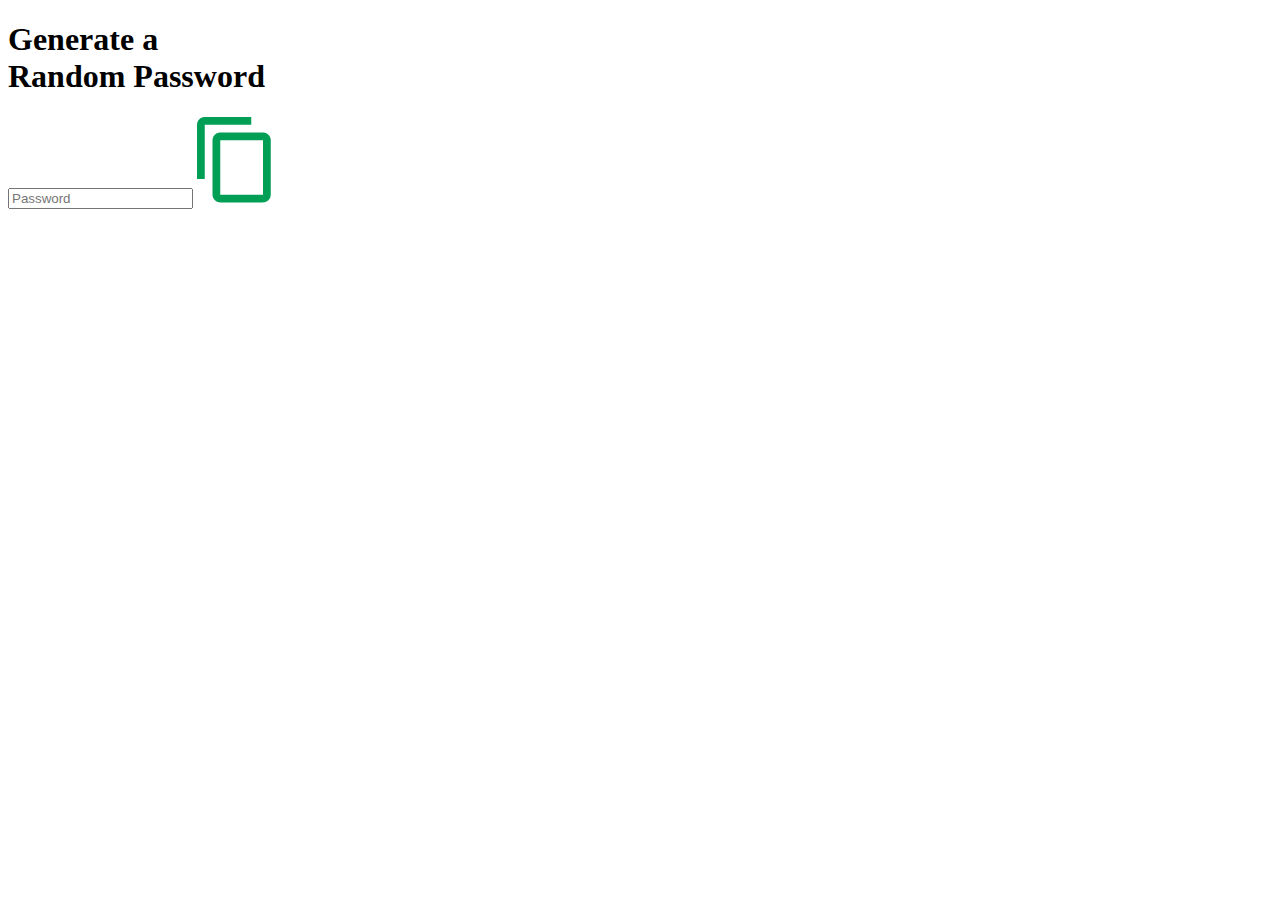
==== Password Generator/index.html @ 60418e3f "password generator" ====
<!DOCTYPE html>
<html lang="en">
<head>
    <meta charset="UTF-8">
    <meta name="viewport" content="width=device-width, initial-scale=1.0">
    <title>Random Password Generator</title>
    <link rel="stylesheet" href="style.css">
</head>
<body>
    <div class="container">
        <h1>Generate a <br> Random Password</h1>
        <div class="display">
            <input type="text" id="password" placeholder="Password">
            <img src="images/copy.png" >
            
        </div>
    </div>
    
</body>
</html>
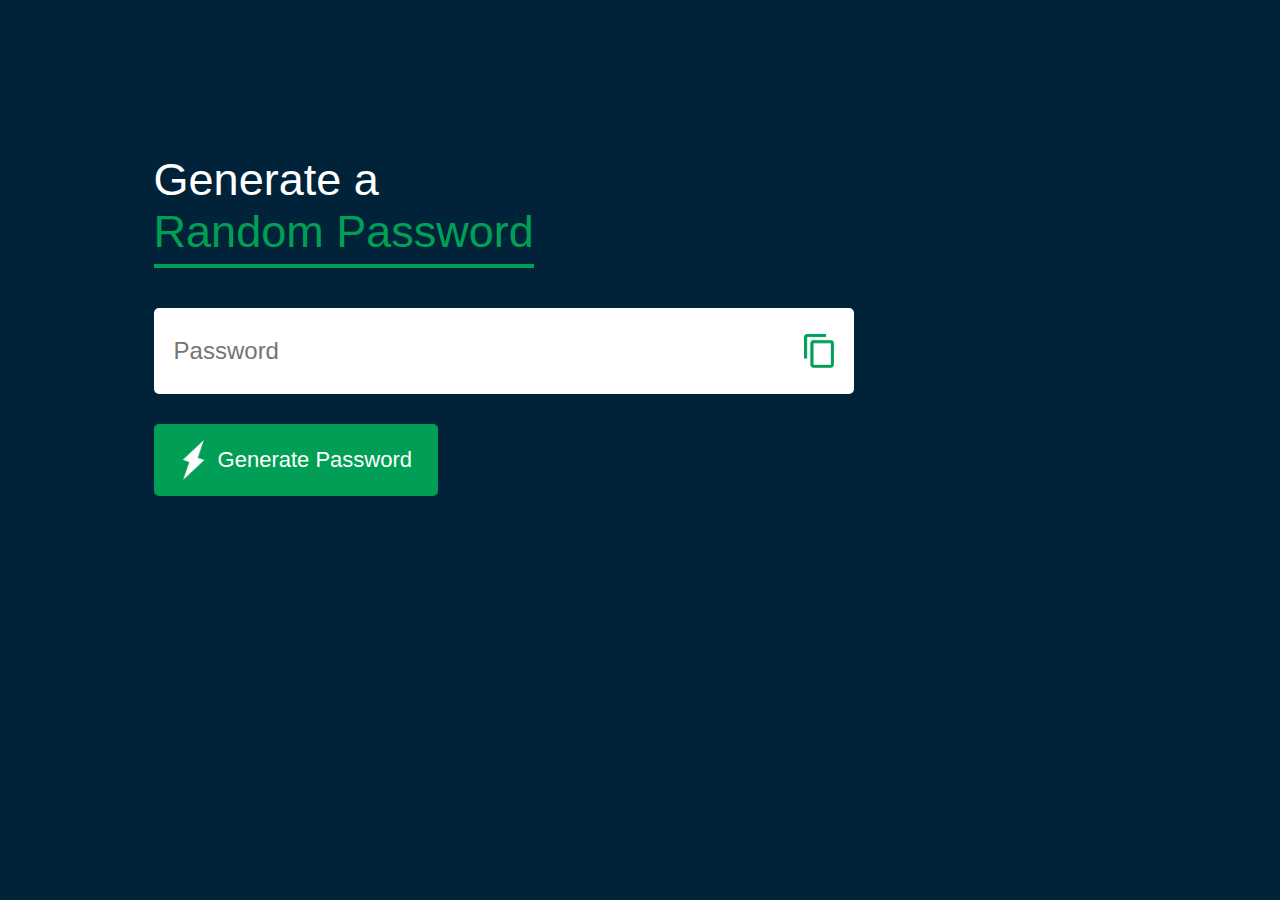
==== commit a2ef210d: "designed and implemented the function" ====
--- a/Password Generator/index.html
+++ b/Password Generator/index.html
@@ -8,13 +8,13 @@
 </head>
 <body>
     <div class="container">
-        <h1>Generate a <br> Random Password</h1>
+        <h1>Generate a <br><span>Random Password</span></h1>
         <div class="display">
             <input type="text" id="password" placeholder="Password">
-            <img src="images/copy.png" >
-            
+            <img src="images/copy.png">
         </div>
+        <button id="btn"><img src="images/generate.png"> Generate Password</button>
     </div>
-    
+    <script src="script.js"></script> 
 </body>
 </html>--- a/Password Generator/style.css
+++ b/Password Generator/style.css
@@ -0,0 +1,73 @@
+*{
+    margin:0;
+    padding:0;
+    font-family: 'Poppins',sans-serif;
+    box-sizing: border-box;
+}
+
+body{
+    background:#002339 ;
+    color: #fff;
+}
+
+.container{
+    margin: 12%;
+    width: 90%;
+    max-width: 700px;
+}
+
+.display{
+    width: 100%;
+    margin-top: 50px;
+    margin-bottom: 30px;
+    background: #fff;
+    color:#333;
+    display: flex;
+    align-items: center;
+    justify-content: space-between;
+    padding: 26px 20px;
+    border-radius: 5px;
+}
+
+.container h1{
+    font-weight: 500;
+    font-size: 45px;
+
+}
+
+.container h1 span{
+    color: #019f55;
+    border-bottom: 4px solid #019f55;
+    padding-bottom: 7px;
+ }
+
+ .display img{
+    width: 30px;
+    cursor: pointer;
+ }
+
+.display input{
+    border: 0;
+    outline: 0;
+    font-size: 24px;
+}
+
+.container  button img{
+    width: 28px;
+    margin-right: 10px;
+
+}
+.container button{
+    border: 0;
+    outline: 0;
+    background: #019f55;
+    color: #fff;
+    font-size: 22px;
+    font-weight: 300;
+    display: flex;
+    align-items: center;
+    justify-content: center;
+    padding: 16px 26px;
+    border-radius: 5px;
+    cursor: pointer;
+}
